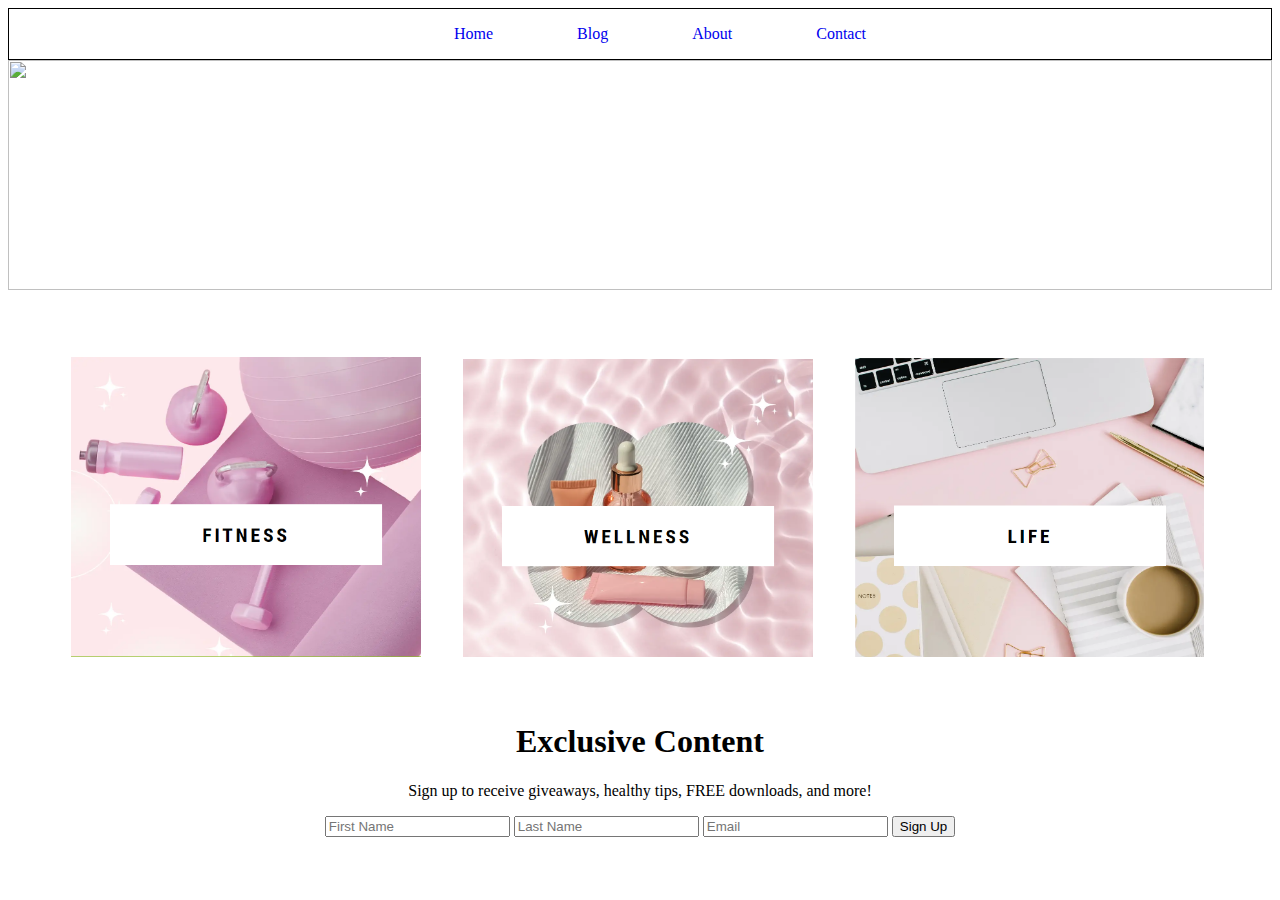
==== index.html @ 2a258463 "Update index.html" ====
<!DOCTYPE html>
<html lang="en">
<head>
    <meta charset="UTF-8">
    <meta http-equiv="X-UA-Compatible" content="IE=edge">
    <meta name="viewport" content="width=device-width, initial-scale=1.0">
    <title>Document</title>
<style>
.dropdown{
position: relative;
display: inline-block;
}

.dropdown-content{
display: none;
position: absolute;
background-color: rgb(241, 226, 255);
min-width: 160px;
box-shadow: 0px 8px 0px rgba(0, 0, 0, 0.9);
padding: 12px 16px;
z-index: 1px;
}

.dropdown:hover .dropdown-content{
    display: block;
}

.dropdown-content a{
color: black;
display: block;
padding: 12px 16px;
}

.dropdown-content a:hover{
    color: white;
}
ul{
  list-style-type: none;
  text-align: center;
}
nav{
  border:1px solid black;
}
li{
  display: inline;
  padding: 40px;
}
article img{
  width: 350px;
  height: 300px;

  padding: 16%;
}
#left{
  float: left;
  width: 31%;
}
#Middle{
  float: left;
  width: 31%;
}
.Right{
  float: left;
  width: 31%;
}
#form{
  text-align: center;
}
 a:link{
  text-decoration: none;
 }
 a:hover{
  color: peachpuff;
 }
</style>
</head>
<body>
  <nav>
    <ul>
      <li><a href="index.html">Home</a></li>
      <li><a href="blog.html">Blog</a></li>
      <li><a href="aboutus.html">About</a></li>
      <li><a href="contact.html">Contact</a></li>
    </ul>
  </nav>
<div>
  <img src="cleverheart.png" style="width: 100%; height: 230px;">
</div>
<article>
  <div id="left">
   <img src="heart1.png">
  </div>
  <div id="Middle">
   <img src="heart2.png">
  </div>
  <div class="Right">
   <img src="heart3.png">
  </div>
</article>
<div id="form">
  <h1>Exclusive Content</h1>
  <p>Sign up to receive giveaways, healthy tips, FREE downloads, and more!</p>
<form>
<input type="text" placeholder="First Name">
<input type="text" placeholder="Last Name">
<input type="email" placeholder="Email">
<button type="submit">Sign Up</button>
</form>
</div>
</body>
</html>
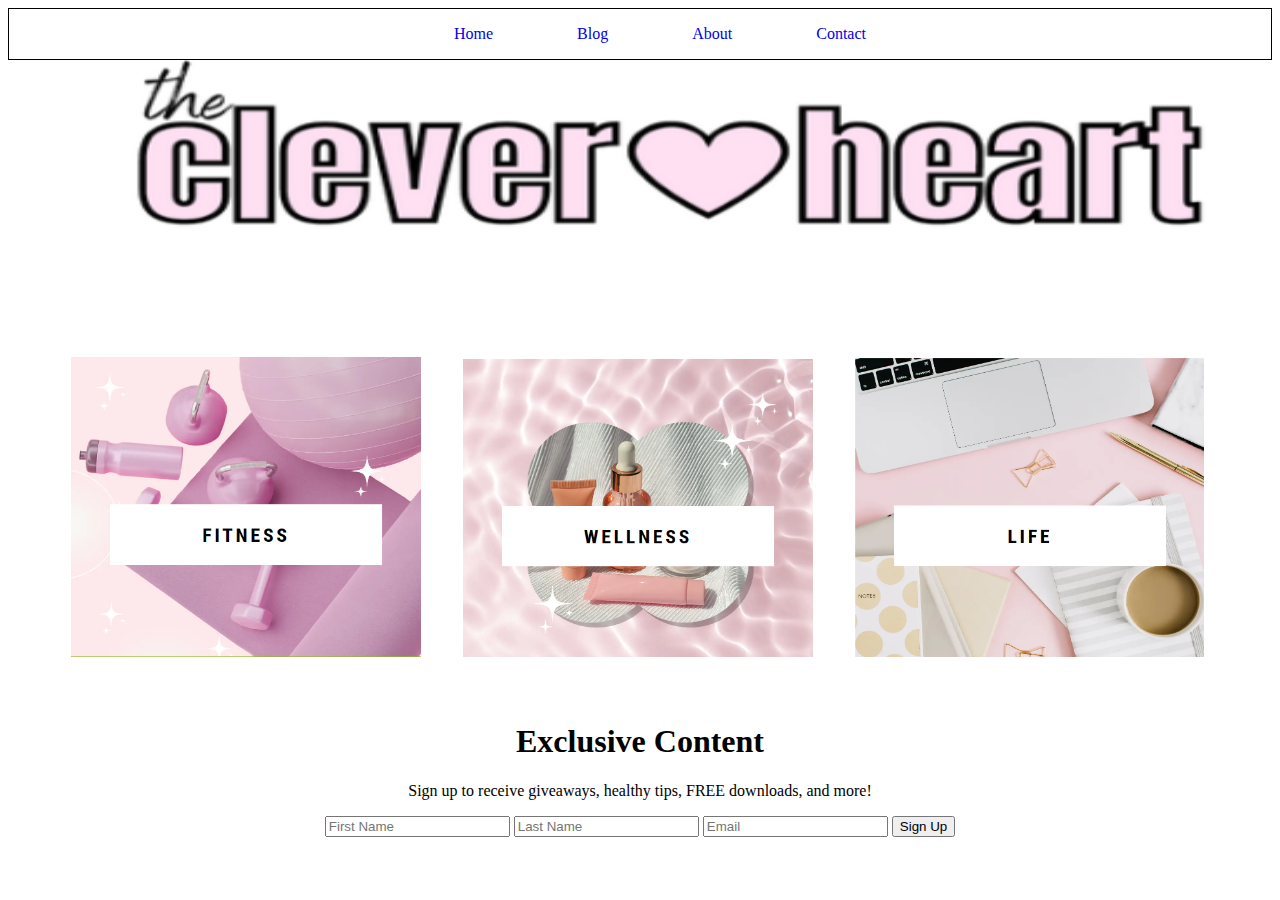
==== commit fbde8b95: "Update index.html" ====
--- a/index.html
+++ b/index.html
@@ -84,7 +84,7 @@
     </ul>
   </nav>
 <div>
-  <img src="cleverheart.png" style="width: 100%; height: 230px;">
+  <img src="clever.PNG" style="width: 100%; height: 230px;">
 </div>
 <article>
   <div id="left">
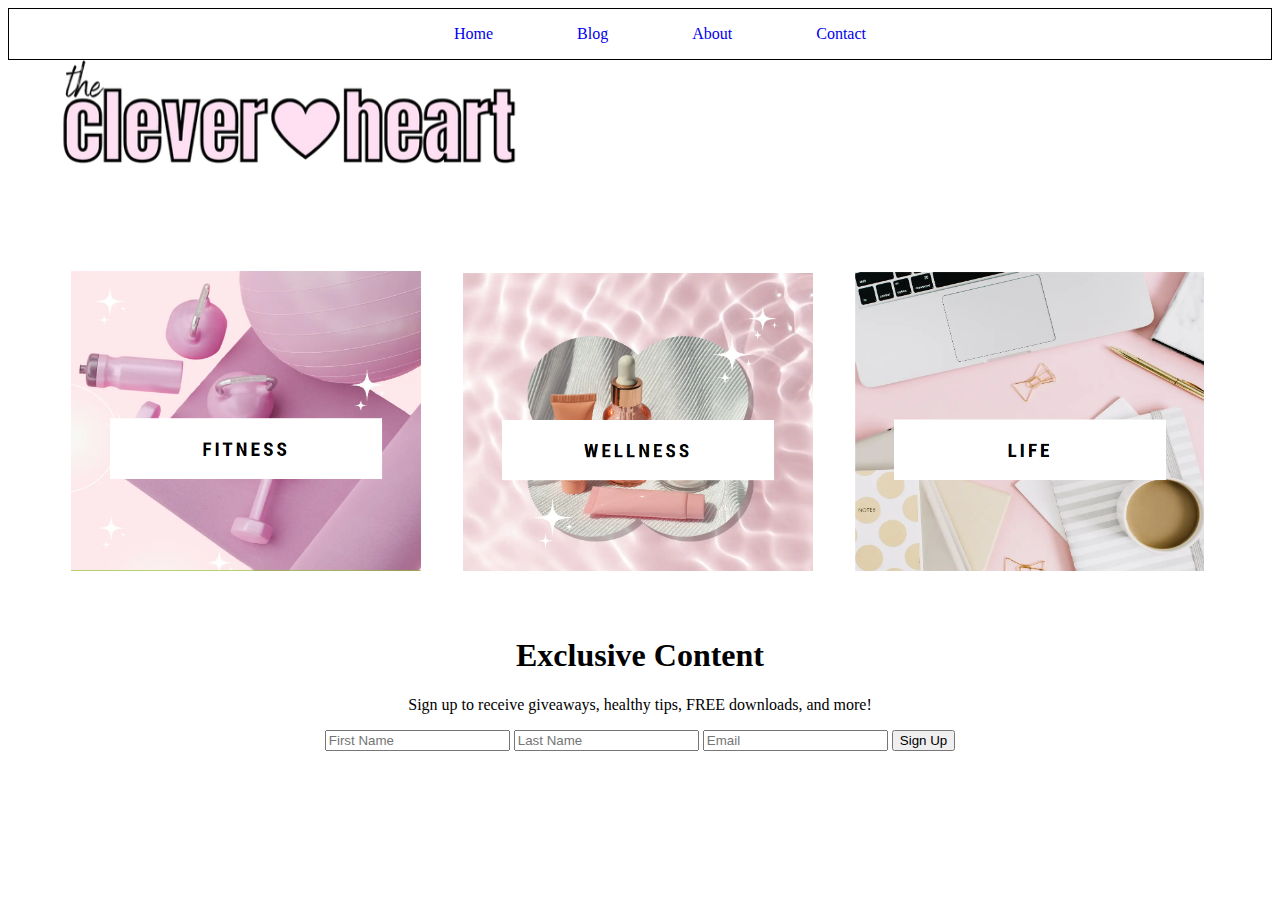
==== commit f7d2cf1a: "Update index.html" ====
--- a/index.html
+++ b/index.html
@@ -84,7 +84,7 @@
     </ul>
   </nav>
 <div>
-  <img src="clever.PNG" style="width: 100%; height: 230px;">
+  <img src="clever.PNG">
 </div>
 <article>
   <div id="left">
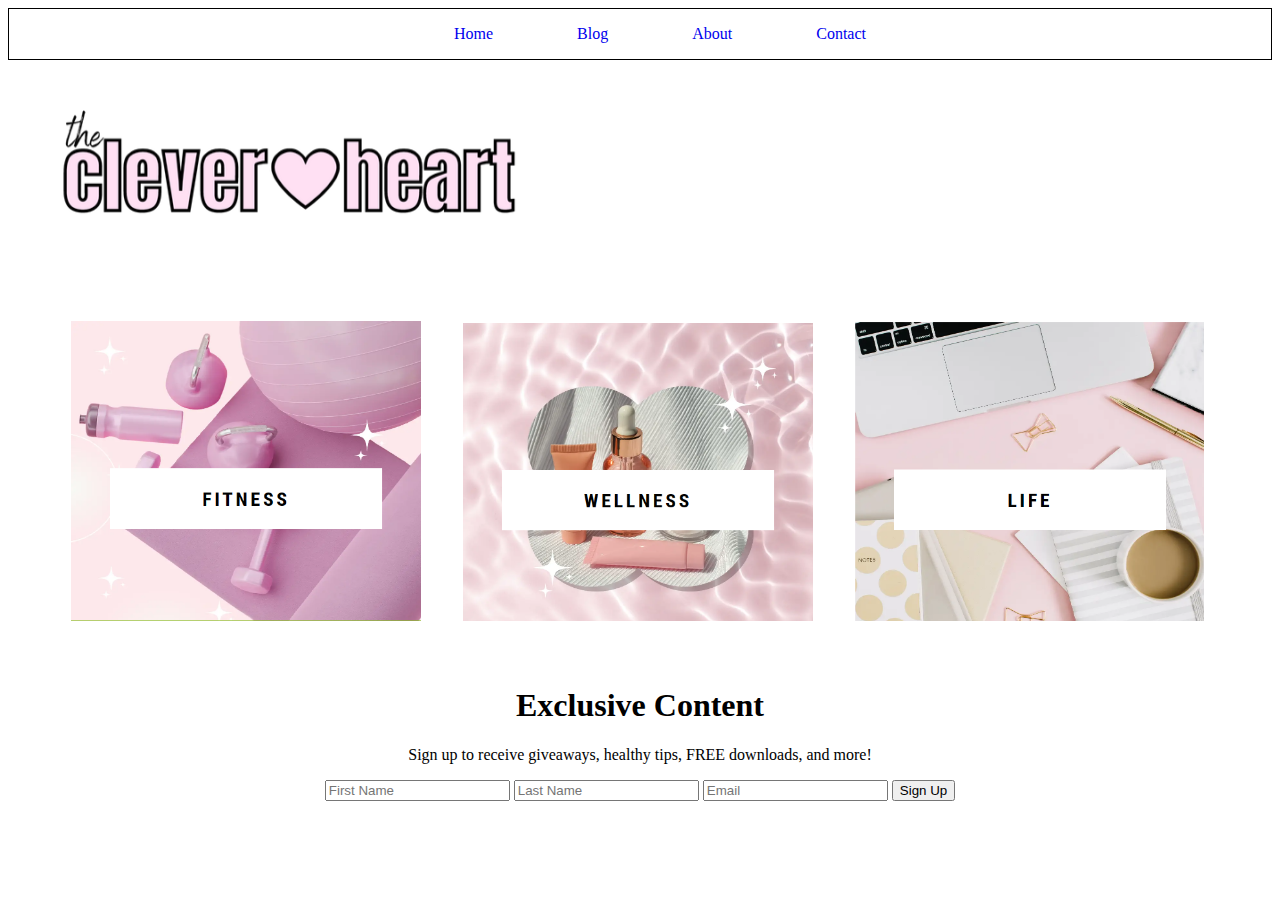
==== commit e6323129: "Update index.html" ====
--- a/index.html
+++ b/index.html
@@ -84,7 +84,7 @@
     </ul>
   </nav>
 <div>
-  <img src="clever.PNG">
+  <img src="clever.PNG" style="text-align:center; margin-top:50px;">
 </div>
 <article>
   <div id="left">
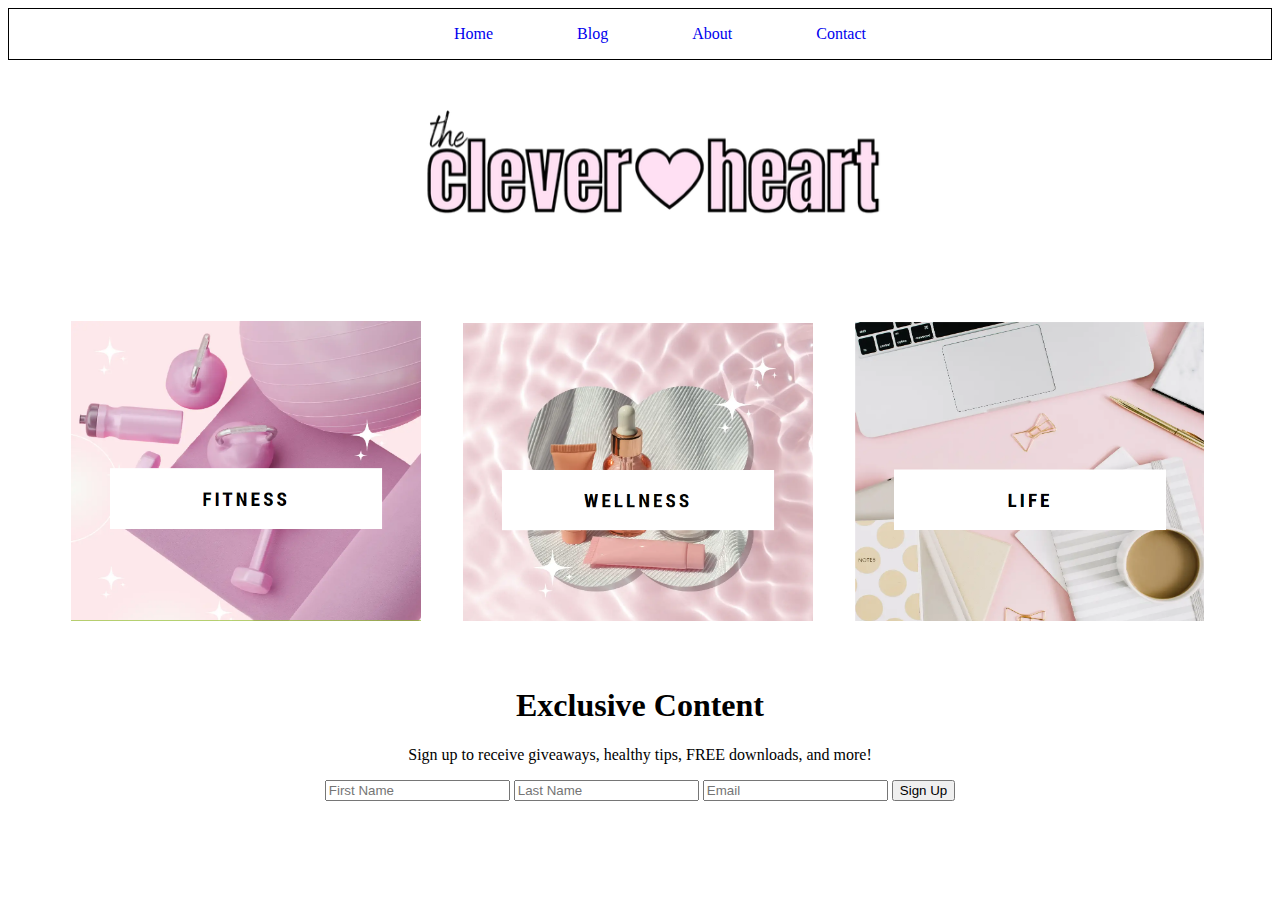
==== commit 0ea72b25: "Update index.html" ====
--- a/index.html
+++ b/index.html
@@ -72,6 +72,10 @@
  a:hover{
   color: peachpuff;
  }
+ #smarties{
+  text-align:center;
+  margin-top:50px;
+ }
 </style>
 </head>
 <body>
@@ -83,8 +87,8 @@
       <li><a href="contact.html">Contact</a></li>
     </ul>
   </nav>
-<div>
-  <img src="clever.PNG" style="text-align:center; margin-top:50px;">
+<div id="smarties">
+  <img src="clever.PNG">
 </div>
 <article>
   <div id="left">
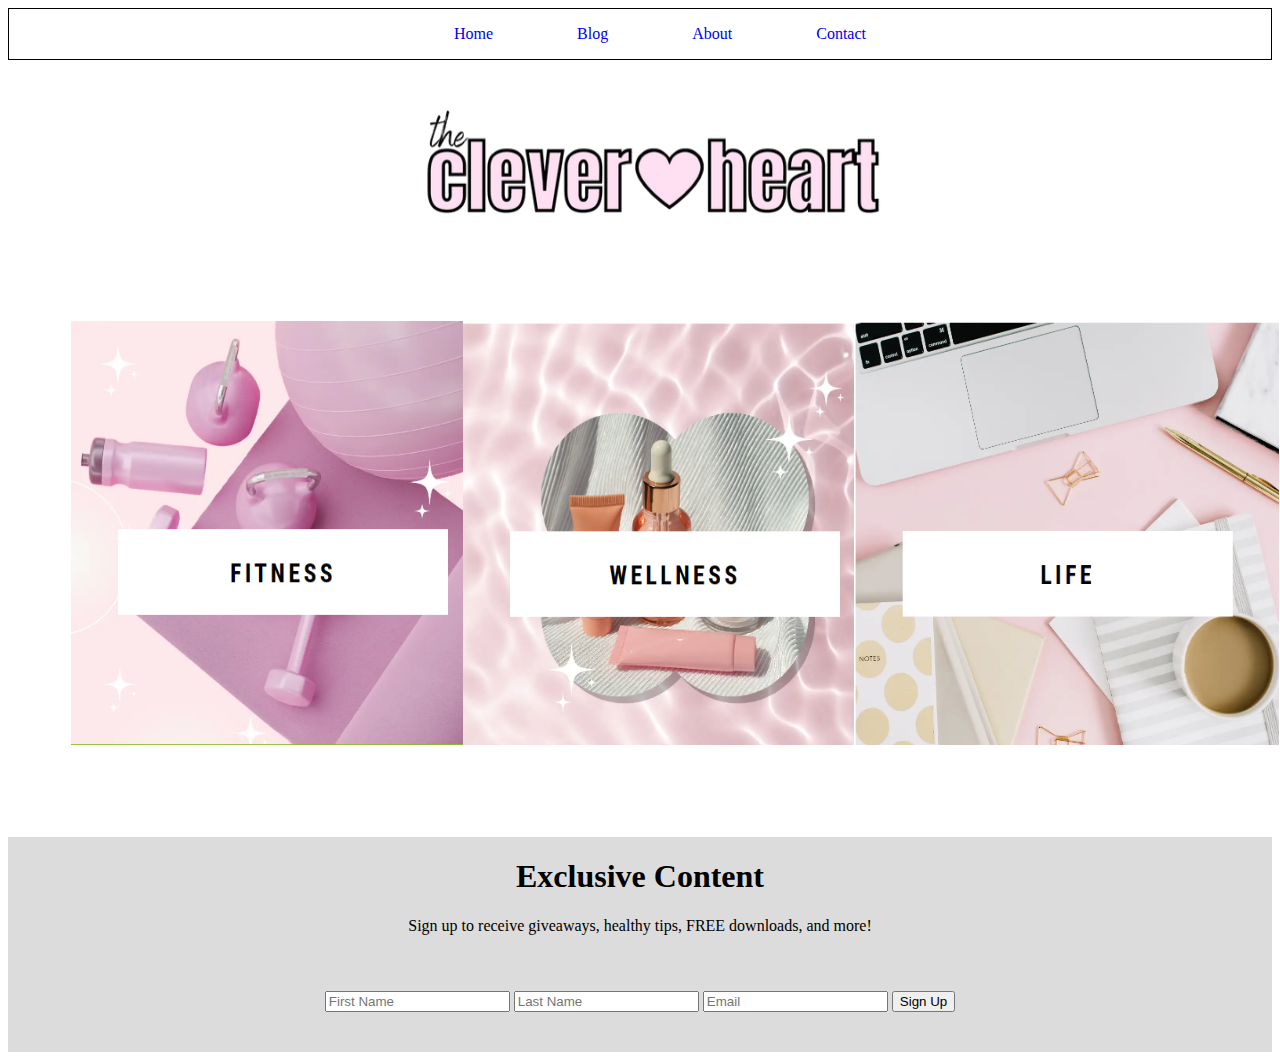
==== commit 8017d986: "Add files via upload" ====
--- a/index.html
+++ b/index.html
@@ -6,33 +6,8 @@
     <meta name="viewport" content="width=device-width, initial-scale=1.0">
     <title>Document</title>
 <style>
-.dropdown{
-position: relative;
-display: inline-block;
-}
-
-.dropdown-content{
-display: none;
-position: absolute;
-background-color: rgb(241, 226, 255);
-min-width: 160px;
-box-shadow: 0px 8px 0px rgba(0, 0, 0, 0.9);
-padding: 12px 16px;
-z-index: 1px;
-}
-
-.dropdown:hover .dropdown-content{
-    display: block;
-}
-
-.dropdown-content a{
-color: black;
-display: block;
-padding: 12px 16px;
-}
-
-.dropdown-content a:hover{
-    color: white;
+*{
+  box-sizing: border-box;
 }
 ul{
   list-style-type: none;
@@ -45,9 +20,12 @@
   display: inline;
   padding: 40px;
 }
+article{
+  width:100%;
+}
 article img{
-  width: 350px;
-  height: 300px;
+  width: 550px;
+  height: 550px;
 
   padding: 16%;
 }
@@ -63,9 +41,6 @@
   float: left;
   width: 31%;
 }
-#form{
-  text-align: center;
-}
  a:link{
   text-decoration: none;
  }
@@ -76,6 +51,22 @@
   text-align:center;
   margin-top:50px;
  }
+ #main{
+  text-align: center;
+  margin-top: 25px;
+  background-color: gainsboro;
+  display: inline-block;
+  width:100%;
+}
+form{
+  padding: 40px;
+}
+ @media screen and (max-width: 480px) {
+  body {
+    float: none;
+    width: 100%;
+  }
+}
 </style>
 </head>
 <body>
@@ -101,7 +92,7 @@
    <img src="heart3.png">
   </div>
 </article>
-<div id="form">
+<div id="main">
   <h1>Exclusive Content</h1>
   <p>Sign up to receive giveaways, healthy tips, FREE downloads, and more!</p>
 <form>
